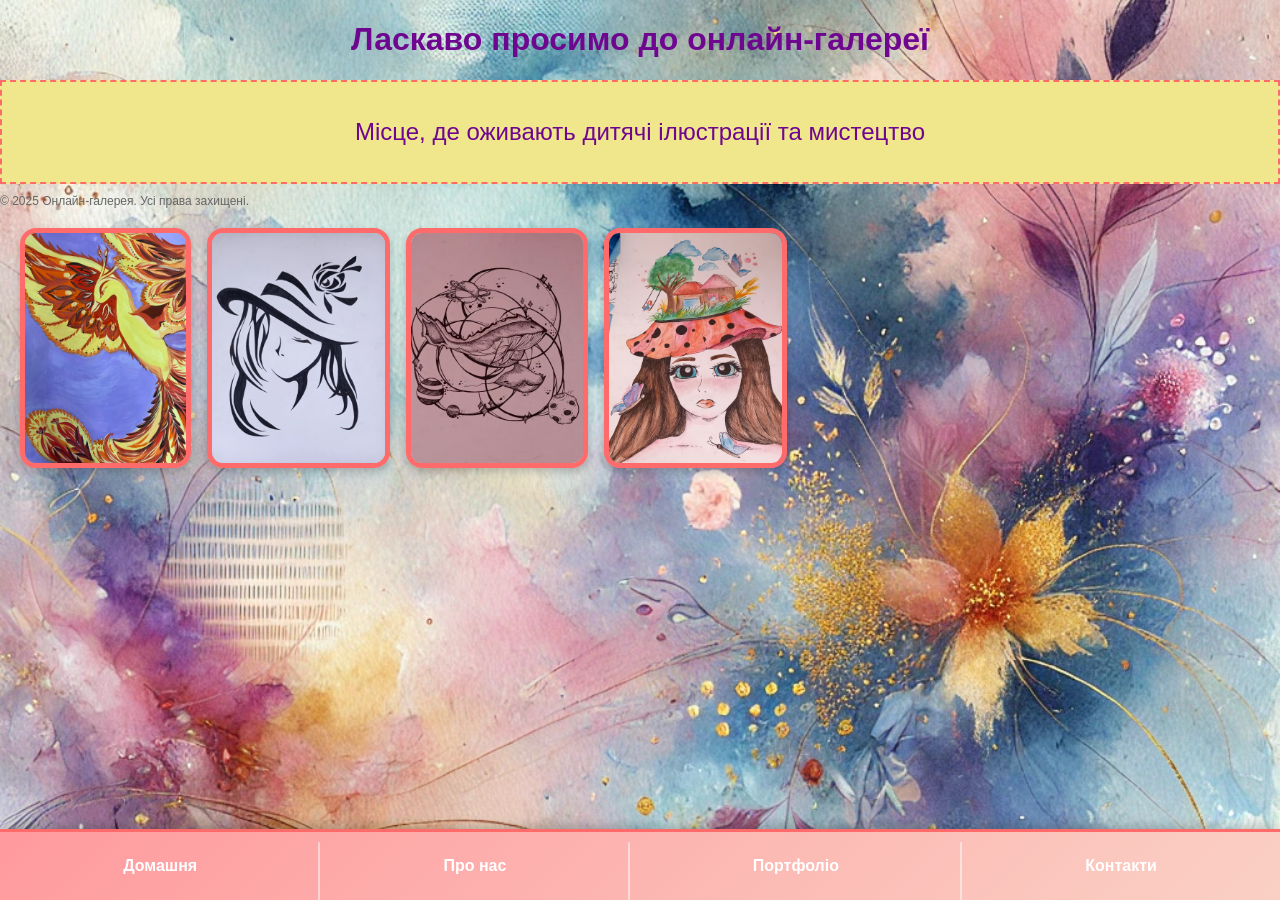
==== index.html @ 9abbc2fa "Оформлення портфоліо" ====
<!DOCTYPE html>
<html lang="uk">
<head>
    <meta charset="UTF-8">
    <meta name="viewport" content="width=device-width, initial-scale=1.0">
    <title>Головна | Онлайн-галерея</title>
    <link rel="stylesheet" href="css/style.css">
</head>
<body>
    <header>
        <h1>Ласкаво просимо до <span class="highlight">онлайн-галереї</span></h1>
    </header>
    
    <section class="hero">
        <p>Місце, де оживають дитячі ілюстрації та мистецтво</p>
    </section>
    
    <footer>
        <nav class="bottom-nav">
            <ul>
                <li><a href="/index.html">Домашня</a></li>
                <li><a href="/pages/about/about.html">Про нас</a></li>
                <li><a href="/pages/portfolio/portfolio.html">Портфоліо</a></li>
                <li><a href="/pages/contact/contact.html">Контакти</a></li> 
            </ul>
        </nav>
        <p class="footer-text">&copy; 2025 Онлайн-галерея. Усі права захищені.</p>
    </footer>

    <div class="pictures">
        <img src="assets/images/picture.1.jpg">
        <img src="assets/images/picture.2.jpg">
        <img src="assets/images/picture.3.jpg">
        <img src="assets/images/picture.4.jpg">
    </div>
</body>
</html>
---- css/style.css ----
body {
    font-family: 'Poppins', sans-serif;
    margin: 0;
    padding: 0;
    background: url('/assets/images/picture.5.webp') no-repeat center center fixed;
    background-size: cover;
    background-color: rgba(255, 255, 255, 0.859); /* Додає білу прозорість */
}




header {
    text-align: center;
    color: #6f068f; 
    font-family: 'Comic Sans MS', cursive, sans-serif;
}


.hero {
    display: flex;
    justify-content: center; 
    align-items: center; 
    margin: 10px 0;
    height: 100px; 
    background-color: #f0e68c; 
    font-family: 'Comic Sans MS', cursive, sans-serif; 
    font-size: 24px; 
    color: #6f068f; 
    border: 2px dashed #ff6b6b; 
}





.footer-text {
    font-size: 12px;
    color: #666;
    text-align: light;
    margin-top: 5px;
}


.pictures {
     display: flex;
    height: 15rem;
    width: 15rem;
    justify-content: left;
    gap: 1rem;
    margin: 20px;
}



.pictures img {
    flex: 1;
    border-radius: 1rem;
    transition: all .4s ease; 
    border: 5px solid #ff6b6b; 



    box-shadow: 0 4px 8px rgba(0, 0, 0, 0.2);
}

.pictures img:hover {

    transform: scale(1.1); 


    box-shadow: 0 8px 16px rgba(0, 0, 0, 0.3); 



}


/* Нижня панель */
.bottom-nav {
    position: fixed;
    bottom: 0;
    left: 0;
    width: 100%;
    background: linear-gradient(135deg, #ff9a9e, #fad0c4);
    display: flex;
    justify-content: center;
    padding: 15px 0;
    box-shadow: 0 -4px 10px rgba(0, 0, 0, 0.2);
    border-top: 3px solid #ff6b6b;
}

.bottom-nav ul {
    list-style: none;
    display: flex;
    justify-content: space-around;
    width: 100%;
    padding: 0;
    margin: 0;
}

.bottom-nav li {
    text-align: center;
    flex-grow: 1;
    position: relative;
}

.bottom-nav a {
    text-decoration: none;
    color: #fff;
    font-size: 16px;
    font-weight: 600;
    transition: all 0.3s ease-in-out;
    padding: 10px 15px;
    display: inline-block;
    border-radius: 8px;
}

/* Анімація при наведенні */
.bottom-nav a:hover {
    background-color: #f0e68cc6; 
    transform: scale(1.05);
    box-shadow: 0 4px 8px rgba(0, 0, 0, 0.2);
}

/* вертикальні роздільники */
.bottom-nav li:not(:last-child)::after {
    content: "";
    position: absolute;
    top: 50%;
    right: 0;
    transform: translateY(-30%);
    height: 210%;
    width: 2px;
    background: rgba(255, 255, 255, 0.5);
    border-radius: 2px;
}
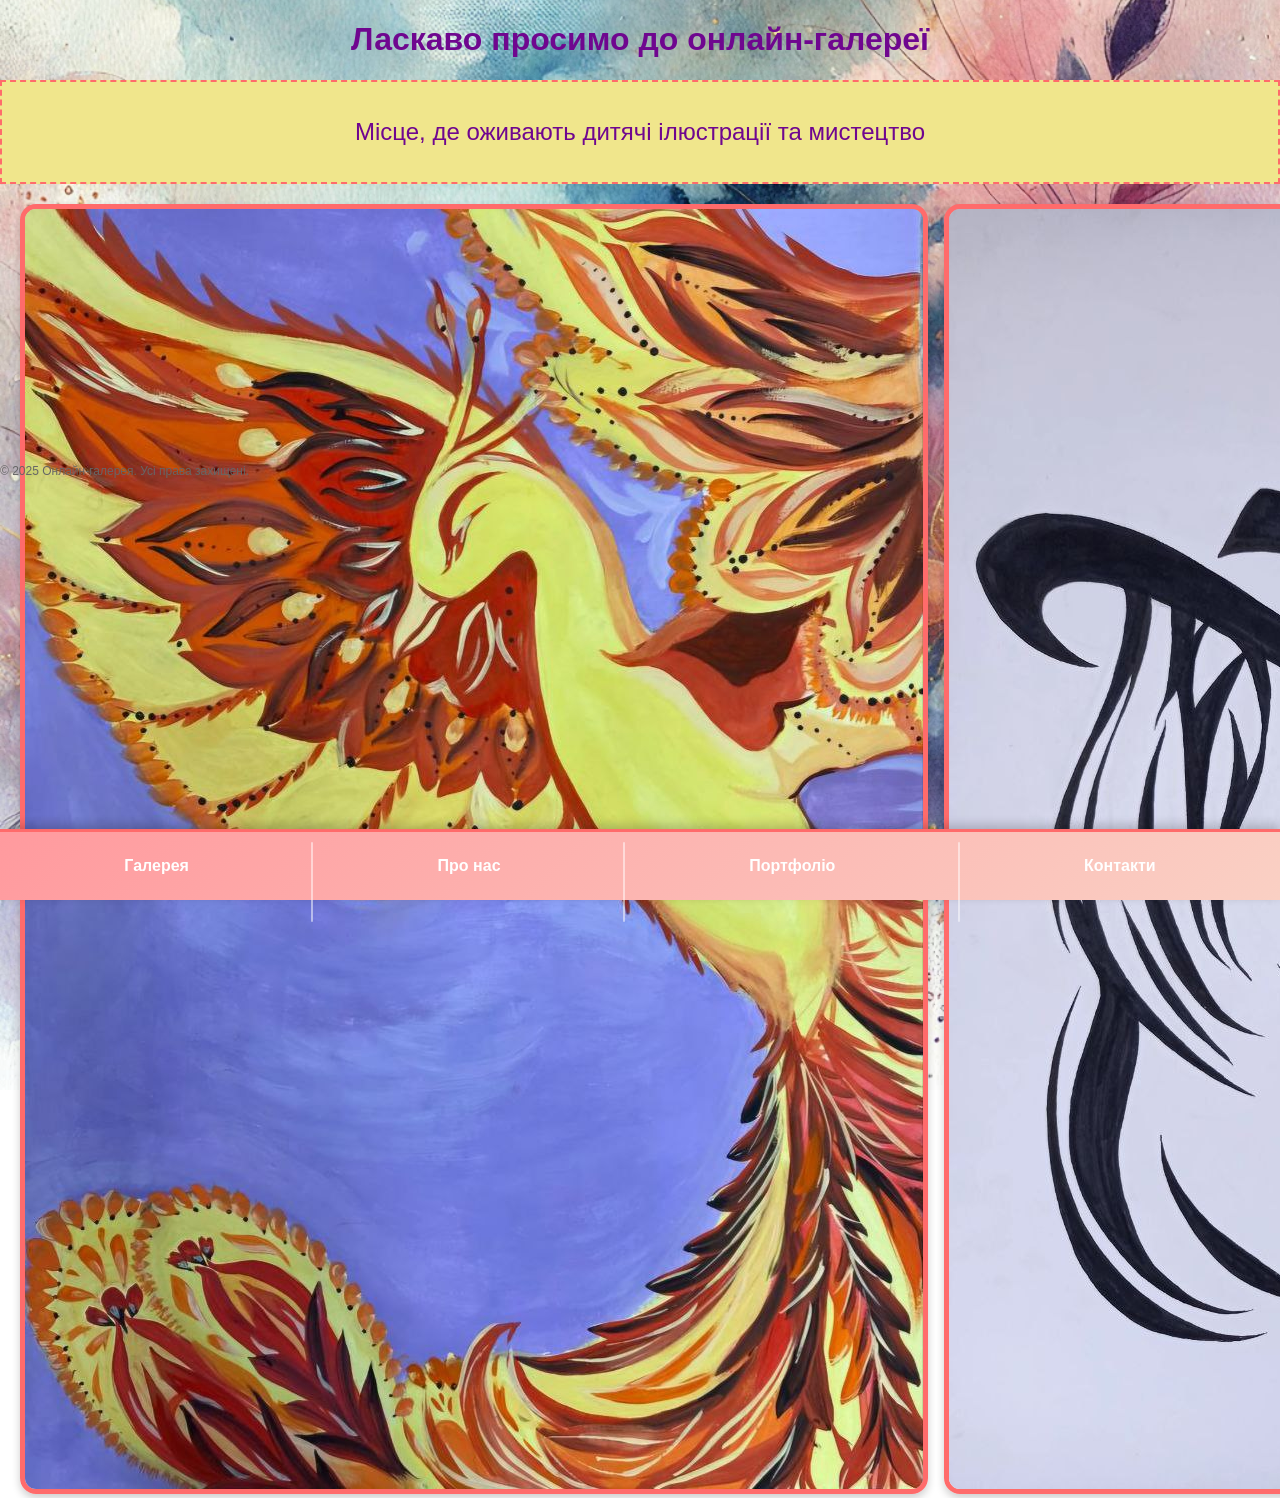
==== commit 955b6b3d: "Додання картин, оформлення портфоліо та головної сторінки" ====
--- a/index.html
+++ b/index.html
@@ -8,30 +8,38 @@
 </head>
 <body>
     <header>
-        <h1>Ласкаво просимо до <span class="highlight">онлайн-галереї</span></h1>
+        <h1>Ласкаво просимо до онлайн-галереї</span></h1>
     </header>
     
     <section class="hero">
         <p>Місце, де оживають дитячі ілюстрації та мистецтво</p>
     </section>
     
+    <div class="pictures">
+        <a href="/pages/picture.1/picture.html">
+            <img src="/assets/images/picture.1.jpg" alt="Картина 1">
+        </a>
+        <a href="/pages/picture.2/picture.html">
+            <img src="/assets/images/picture.2.jpg" alt="Картина 2">
+        </a>
+        <a href="/pages/picture.3/picture.html">
+            <img src="/assets/images/picture.3.jpg" alt="Картина 3">
+        </a>
+        <a href="/pages/picture.4/picture.html">
+            <img src="/assets/images/picture.4.jpg" alt="Картина 4">
+        </a>
+    </div>
+    
     <footer>
         <nav class="bottom-nav">
             <ul>
-                <li><a href="/index.html">Домашня</a></li>
+                <li><a href="/index.html">Галерея</a></li>
                 <li><a href="/pages/about/about.html">Про нас</a></li>
                 <li><a href="/pages/portfolio/portfolio.html">Портфоліо</a></li>
-                <li><a href="/pages/contact/contact.html">Контакти</a></li> 
+                <li><a href="/pages/contact/contact.html">Контакти</a></li>
             </ul>
         </nav>
         <p class="footer-text">&copy; 2025 Онлайн-галерея. Усі права захищені.</p>
     </footer>
-
-    <div class="pictures">
-        <img src="assets/images/picture.1.jpg">
-        <img src="assets/images/picture.2.jpg">
-        <img src="assets/images/picture.3.jpg">
-        <img src="assets/images/picture.4.jpg">
-    </div>
 </body>
 </html>
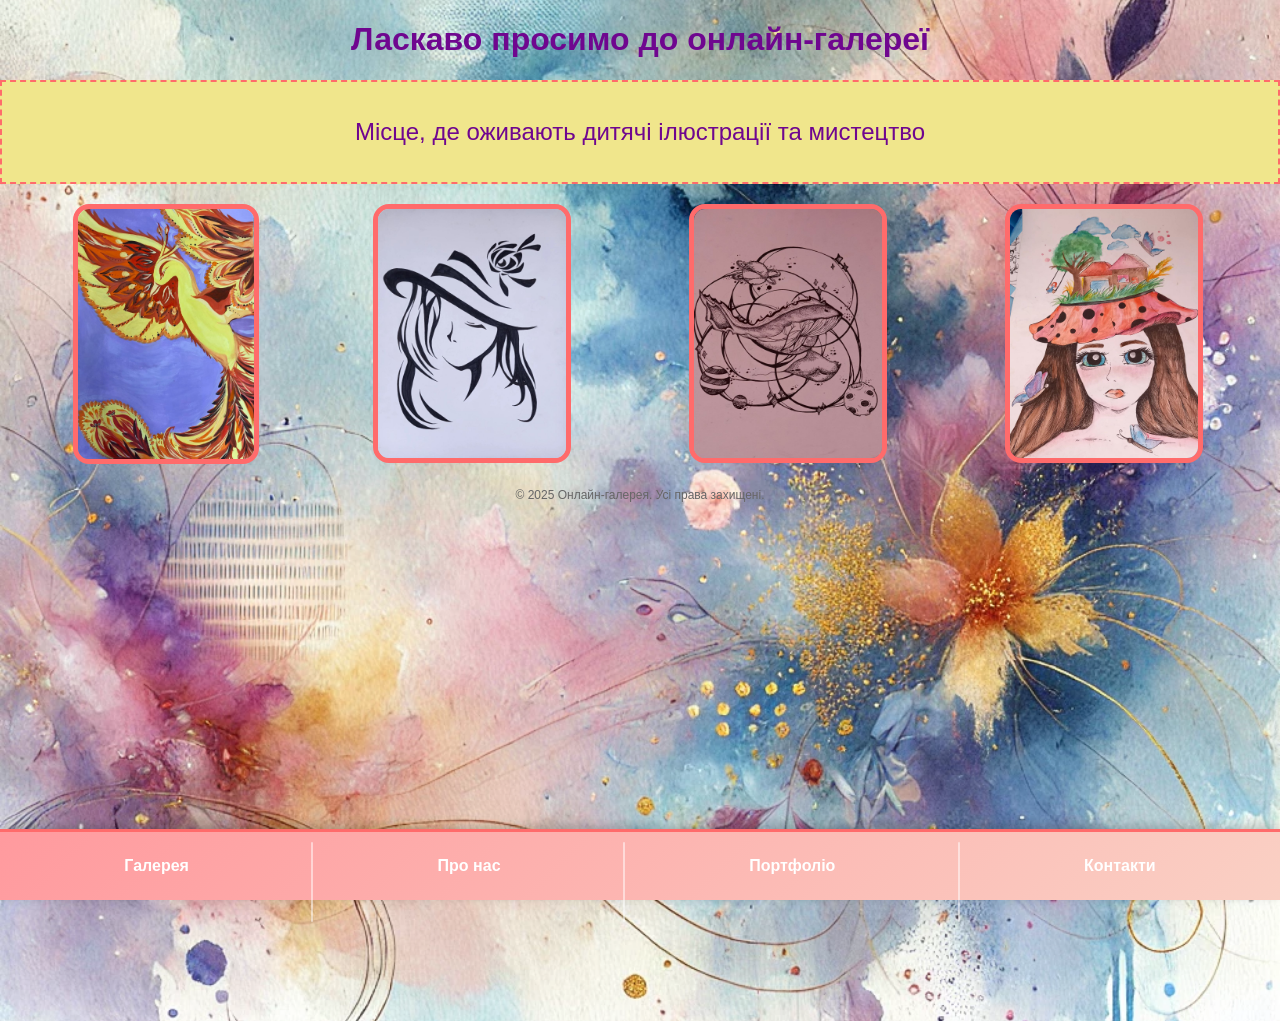
==== commit 5cb553ef: "Покращення дизайну портфоліо" ====
--- a/index.html
+++ b/index.html
@@ -15,6 +15,15 @@
         <p>Місце, де оживають дитячі ілюстрації та мистецтво</p>
     </section>
     
+
+    <section class="gallery-container">
+        <section class="gallery" id="gallery">
+          
+        </section>
+    </section>
+    
+
+
     <div class="pictures">
         <a href="/pages/picture.1/picture.html">
             <img src="/assets/images/picture.1.jpg" alt="Картина 1">
@@ -42,4 +51,4 @@
         <p class="footer-text">&copy; 2025 Онлайн-галерея. Усі права захищені.</p>
     </footer>
 </body>
-</html>
+</html>
--- a/css/style.css
+++ b/css/style.css
@@ -1,12 +1,14 @@
-
 body {
     font-family: 'Poppins', sans-serif;
     margin: 0;
     padding: 0;
     background: url('/assets/images/picture.5.webp') no-repeat center center fixed;
+    text-align: center;
     background-size: cover;
-    background-color: rgba(255, 255, 255, 0.859); /* Додає білу прозорість */
+    min-height: 100vh; 
+    padding-bottom: 100px;
 }
+
 
 
 
@@ -33,8 +35,6 @@
 
 
 
-
-
 .footer-text {
     font-size: 12px;
     color: #666;
@@ -44,37 +44,24 @@
 
 
 .pictures {
-     display: flex;
-    height: 15rem;
-    width: 15rem;
+    display: flex;
     justify-content: left;
-    gap: 1rem;
+    gap: 0.25rem;
     margin: 20px;
 }
 
-
-
 .pictures img {
-    flex: 1;
+    max-width: 60%; 
+    height: auto; 
     border-radius: 1rem;
-    transition: all .4s ease; 
-    border: 5px solid #ff6b6b; 
-
-
-
-    box-shadow: 0 4px 8px rgba(0, 0, 0, 0.2);
+    transition: all .4s ease;
+    border: 5px solid #ff6b6b;
 }
 
 .pictures img:hover {
+    transform: scale(1.1);
+}
 
-    transform: scale(1.1); 
-
-
-    box-shadow: 0 8px 16px rgba(0, 0, 0, 0.3); 
-
-
-
-}
 
 
 /* Нижня панель */
@@ -89,6 +76,7 @@
     padding: 15px 0;
     box-shadow: 0 -4px 10px rgba(0, 0, 0, 0.2);
     border-top: 3px solid #ff6b6b;
+    z-index: 10;
 }
 
 .bottom-nav ul {
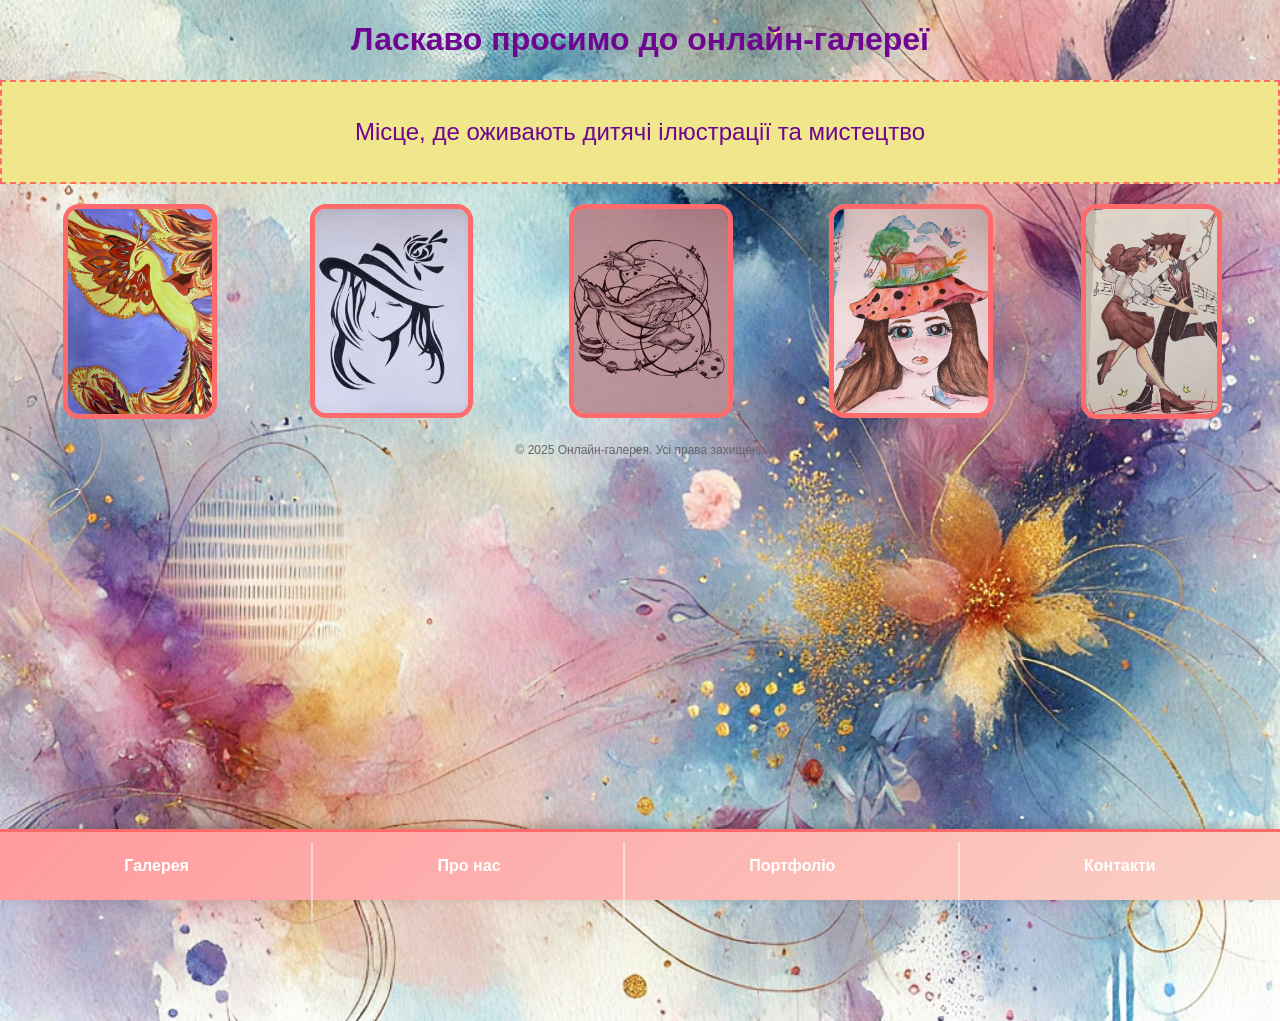
==== commit 90b8149e: "Додання картин" ====
--- a/index.html
+++ b/index.html
@@ -37,6 +37,11 @@
         <a href="/pages/picture.4/picture.html">
             <img src="/assets/images/picture.4.jpg" alt="Картина 4">
         </a>
+        <a href="/pages/picture.5/picture.html">
+            <img src="/assets/images/picture.8.jpg" alt="Картина 5">
+        </a>
+      
+       
     </div>
     
     <footer>
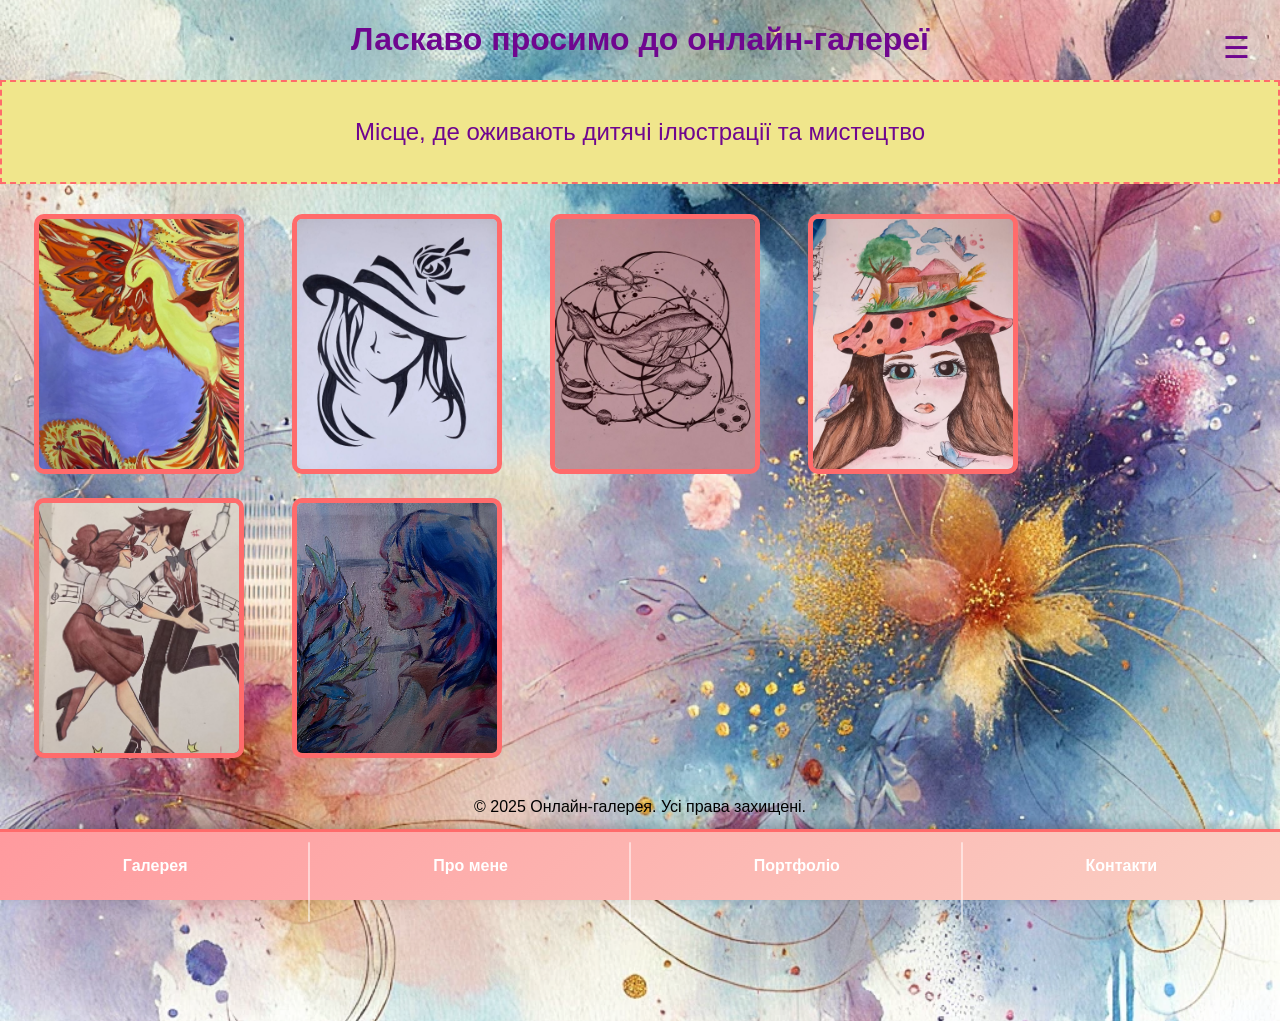
==== commit ff6e6747: "Бургерне меню" ====
--- a/index.html
+++ b/index.html
@@ -5,24 +5,20 @@
     <meta name="viewport" content="width=device-width, initial-scale=1.0">
     <title>Головна | Онлайн-галерея</title>
     <link rel="stylesheet" href="css/style.css">
+    <script defer src="galery.js"></script>
 </head>
 <body>
     <header>
-        <h1>Ласкаво просимо до онлайн-галереї</span></h1>
+        <h1>Ласкаво просимо до онлайн-галереї</h1>
     </header>
     
     <section class="hero">
         <p>Місце, де оживають дитячі ілюстрації та мистецтво</p>
     </section>
-    
 
     <section class="gallery-container">
-        <section class="gallery" id="gallery">
-          
-        </section>
+        <section class="gallery" id="gallery"></section>
     </section>
-    
-
 
     <div class="pictures">
         <a href="/pages/picture.1/picture.html">
@@ -40,15 +36,29 @@
         <a href="/pages/picture.5/picture.html">
             <img src="/assets/images/picture.8.jpg" alt="Картина 5">
         </a>
-      
-       
+        <a href="/pages/picture.6/picture.html">
+            <img src="/assets/images/picture.7.jpg" alt="Картина 6">
+        </a>
     </div>
     
+    <nav class="burger-menu">
+        <button class="burger-btn" onclick="toggleMenu()">&#9776;</button>
+        <div class="burger-nav" id="burgerNav">
+            <button class="close-btn" onclick="toggleMenu()">×</button>
+            <ul>
+                <li><a href="/index.html">Галерея</a></li>
+                <li><a href="/pages/about/about.html">Про мене</a></li>
+                <li><a href="/pages/portfolio/portfolio.html">Портфоліо</a></li>
+                <li><a href="/pages/contact/contact.html">Контакти</a></li>
+            </ul>
+        </div>
+    </nav>
+
     <footer>
         <nav class="bottom-nav">
             <ul>
                 <li><a href="/index.html">Галерея</a></li>
-                <li><a href="/pages/about/about.html">Про нас</a></li>
+                <li><a href="/pages/about/about.html">Про мене</a></li>
                 <li><a href="/pages/portfolio/portfolio.html">Портфоліо</a></li>
                 <li><a href="/pages/contact/contact.html">Контакти</a></li>
             </ul>
@@ -56,4 +66,4 @@
         <p class="footer-text">&copy; 2025 Онлайн-галерея. Усі права захищені.</p>
     </footer>
 </body>
-</html>+</html>
--- a/css/style.css
+++ b/css/style.css
@@ -9,16 +9,11 @@
     padding-bottom: 100px;
 }
 
-
-
-
-
 header {
     text-align: center;
     color: #6f068f; 
     font-family: 'Comic Sans MS', cursive, sans-serif;
 }
-
 
 .hero {
     display: flex;
@@ -33,36 +28,31 @@
     border: 2px dashed #ff6b6b; 
 }
 
-
-
-.footer-text {
-    font-size: 12px;
-    color: #666;
-    text-align: light;
-    margin-top: 5px;
-}
-
-
 .pictures {
     display: flex;
-    justify-content: left;
-    gap: 0.25rem;
-    margin: 20px;
+    flex-wrap: wrap; 
+    justify-content: left; 
+    gap: 20px; 
+    padding: 20px;
+}
+
+.pictures a {
+    flex: 1 1 calc(20% - 10px); 
+    max-width: calc(20% - 10px);
 }
 
 .pictures img {
-    max-width: 60%; 
-    height: auto; 
-    border-radius: 1rem;
-    transition: all .4s ease;
+    width: 200px; 
+    height: 250px; 
+    object-fit: cover; 
+    border-radius: 10px;
+    transition: transform 0.3s ease-in-out;
     border: 5px solid #ff6b6b;
 }
 
 .pictures img:hover {
-    transform: scale(1.1);
-}
-
-
+    transform: scale(1.05);
+}
 
 /* Нижня панель */
 .bottom-nav {
@@ -105,13 +95,17 @@
     border-radius: 8px;
 }
 
-/* Анімація при наведенні */
 .bottom-nav a:hover {
     background-color: #f0e68cc6; 
     transform: scale(1.05);
+}
+
+/* Анімація при наведенні */
+.bottom-nav a:hover {
+    background-color: #f0e68cc6;
+    transform: scale(1.05);
     box-shadow: 0 4px 8px rgba(0, 0, 0, 0.2);
 }
-
 /* вертикальні роздільники */
 .bottom-nav li:not(:last-child)::after {
     content: "";
@@ -124,3 +118,130 @@
     background: rgba(255, 255, 255, 0.5);
     border-radius: 2px;
 }
+
+
+
+.burger-menu {
+    position: fixed;
+    top: 20px;
+    right: 20px;
+    z-index: 100;
+}
+
+.burger-btn {
+    font-size: 30px;
+    background: none;
+    border: none;
+    color: #6f068f;
+    cursor: pointer;
+    padding: 10px;
+    border-radius: 50%;
+    box-shadow: 0 2px 10px rgba(0, 0, 0, 0.1);
+    transition: transform 0.3s ease;
+}
+
+.burger-btn:hover {
+    transform: rotate(90deg);
+}
+
+/* Бокове меню */
+.burger-nav {
+    position: fixed;
+    top: 0;
+    right: -100%; 
+    width: 70%;
+    max-width: 400px;
+    height: 100%;
+    background: linear-gradient(135deg, #ff9a9e, #fad0c4);
+    z-index: 200;
+    padding: 20px;
+    box-sizing: border-box;
+    box-shadow: -5px 0 15px rgba(0, 0, 0, 0.2);
+    transition: right 0.3s ease;
+}
+
+
+.burger-nav.active {
+    right: 0;
+}
+
+
+.burger-nav .close-btn {
+    position: absolute;
+    top: 20px;
+    right: 20px;
+    font-size: 30px;
+    background: none;
+    border: none;
+    color: #6f068f;
+    cursor: pointer;
+    transition: transform 0.2s ease;
+}
+
+.burger-nav .close-btn:hover {
+    transform: rotate(90deg);
+}
+
+/* Список навігації */
+.burger-nav ul {
+    list-style: none;
+    padding: 0;
+    margin-top: 50px;
+    display: flex;
+    flex-direction: column;
+    gap: 20px;
+}
+
+.burger-nav li {
+    text-align: left;
+    padding: 10px 0;
+    border-bottom: 2px solid #ff6b6b;
+}
+
+.burger-nav li:last-child {
+    border-bottom: none;
+}
+
+.burger-nav a {
+    text-decoration: none;
+    color: #fff;
+    font-size: 20px;
+    font-weight: bold;
+    padding: 10px;
+    border-radius: 5px;
+}
+
+.burger-nav a:hover {
+    background: #f0e68c;
+    color: #6f068f;
+    transform: translateX(5px);
+}
+
+
+
+
+@media (max-width: 1024px) {
+    .pictures a {
+        flex: 1 1 calc(33.333% - 10px); 
+        max-width: calc(33.333% - 10px);
+    }
+}
+
+@media (max-width: 768px) {
+    .pictures a {
+        flex: 1 1 calc(50% - 10px); 
+        max-width: calc(50% - 10px);
+    }
+}
+
+@media (max-width: 480px) {
+    .pictures a {
+        flex: 1 1 100%; 
+        max-width: 100%;
+    }
+    
+    .pictures img {
+        width: 100%; 
+        height: auto; 
+    }
+}
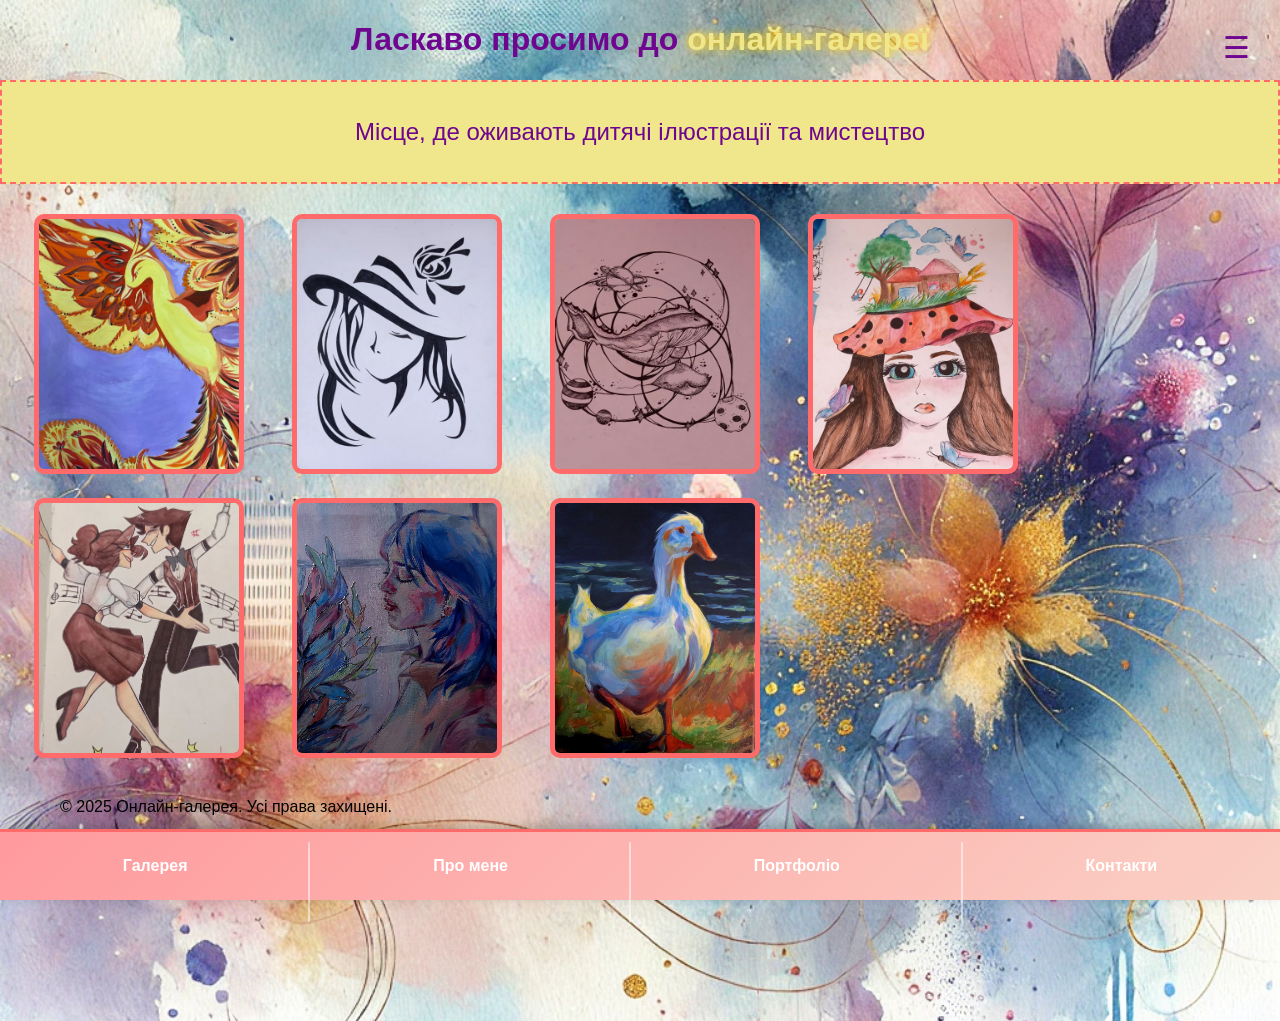
==== commit 41711fe3: "Покращення дизайну картин" ====
--- a/index.html
+++ b/index.html
@@ -5,11 +5,11 @@
     <meta name="viewport" content="width=device-width, initial-scale=1.0">
     <title>Головна | Онлайн-галерея</title>
     <link rel="stylesheet" href="css/style.css">
-    <script defer src="galery.js"></script>
+    <link rel="stylesheet" href="/burger/burger.css"> 
 </head>
 <body>
     <header>
-        <h1>Ласкаво просимо до онлайн-галереї</h1>
+        <h1>Ласкаво просимо до <span class="highlight">онлайн-галереї</span></h1>
     </header>
     
     <section class="hero">
@@ -39,6 +39,11 @@
         <a href="/pages/picture.6/picture.html">
             <img src="/assets/images/picture.7.jpg" alt="Картина 6">
         </a>
+
+        <a href="/pages/picture.7/picture.html">
+            <img src="/assets/images/picture.9.jpg" alt="Картина 7">
+        </a>
+        
     </div>
     
     <nav class="burger-menu">
@@ -65,5 +70,7 @@
         </nav>
         <p class="footer-text">&copy; 2025 Онлайн-галерея. Усі права захищені.</p>
     </footer>
+
+    <script src="/burger/burger.js"></script>
 </body>
 </html>
--- a/css/style.css
+++ b/css/style.css
@@ -14,6 +14,19 @@
     color: #6f068f; 
     font-family: 'Comic Sans MS', cursive, sans-serif;
 }
+
+.highlight {
+    color: #f0e68c;
+    font-weight: bold;
+    text-shadow: 0 0 8px rgb(255, 204, 0);
+}
+
+
+footer {
+    text-align: left;
+    margin-left: 60px;
+}
+
 
 .hero {
     display: flex;
@@ -120,106 +133,6 @@
 }
 
 
-
-.burger-menu {
-    position: fixed;
-    top: 20px;
-    right: 20px;
-    z-index: 100;
-}
-
-.burger-btn {
-    font-size: 30px;
-    background: none;
-    border: none;
-    color: #6f068f;
-    cursor: pointer;
-    padding: 10px;
-    border-radius: 50%;
-    box-shadow: 0 2px 10px rgba(0, 0, 0, 0.1);
-    transition: transform 0.3s ease;
-}
-
-.burger-btn:hover {
-    transform: rotate(90deg);
-}
-
-/* Бокове меню */
-.burger-nav {
-    position: fixed;
-    top: 0;
-    right: -100%; 
-    width: 70%;
-    max-width: 400px;
-    height: 100%;
-    background: linear-gradient(135deg, #ff9a9e, #fad0c4);
-    z-index: 200;
-    padding: 20px;
-    box-sizing: border-box;
-    box-shadow: -5px 0 15px rgba(0, 0, 0, 0.2);
-    transition: right 0.3s ease;
-}
-
-
-.burger-nav.active {
-    right: 0;
-}
-
-
-.burger-nav .close-btn {
-    position: absolute;
-    top: 20px;
-    right: 20px;
-    font-size: 30px;
-    background: none;
-    border: none;
-    color: #6f068f;
-    cursor: pointer;
-    transition: transform 0.2s ease;
-}
-
-.burger-nav .close-btn:hover {
-    transform: rotate(90deg);
-}
-
-/* Список навігації */
-.burger-nav ul {
-    list-style: none;
-    padding: 0;
-    margin-top: 50px;
-    display: flex;
-    flex-direction: column;
-    gap: 20px;
-}
-
-.burger-nav li {
-    text-align: left;
-    padding: 10px 0;
-    border-bottom: 2px solid #ff6b6b;
-}
-
-.burger-nav li:last-child {
-    border-bottom: none;
-}
-
-.burger-nav a {
-    text-decoration: none;
-    color: #fff;
-    font-size: 20px;
-    font-weight: bold;
-    padding: 10px;
-    border-radius: 5px;
-}
-
-.burger-nav a:hover {
-    background: #f0e68c;
-    color: #6f068f;
-    transform: translateX(5px);
-}
-
-
-
-
 @media (max-width: 1024px) {
     .pictures a {
         flex: 1 1 calc(33.333% - 10px); 
--- a/burger/burger.css
+++ b/burger/burger.css
@@ -0,0 +1,95 @@
+.burger-menu {
+    position: fixed;
+    top: 20px;
+    right: 20px;
+    z-index: 100;
+}
+
+.burger-btn {
+    font-size: 30px;
+    background: none;
+    border: none;
+    color: #6f068f;
+    cursor: pointer;
+    padding: 10px;
+    border-radius: 50%;
+    box-shadow: 0 2px 10px rgba(0, 0, 0, 0.1);
+    transition: transform 0.3s ease;
+}
+
+.burger-btn:hover {
+    transform: rotate(90deg);
+}
+
+/* Бокове меню */
+.burger-nav {
+    position: fixed;
+    top: 0;
+    right: -100%; 
+    width: 70%;
+    max-width: 400px;
+    height: 100%;
+    background: linear-gradient(135deg, #ff9a9e, #fad0c4);
+    z-index: 200;
+    padding: 20px;
+    box-sizing: border-box;
+    box-shadow: -5px 0 15px rgba(0, 0, 0, 0.2);
+    transition: right 0.3s ease;
+}
+
+
+.burger-nav.active {
+    right: 0;
+}
+
+
+.burger-nav .close-btn {
+    position: absolute;
+    top: 20px;
+    right: 20px;
+    font-size: 30px;
+    background: none;
+    border: none;
+    color: #6f068f;
+    cursor: pointer;
+    transition: transform 0.2s ease;
+}
+
+.burger-nav .close-btn:hover {
+    transform: rotate(90deg);
+}
+
+/* Список навігації */
+.burger-nav ul {
+    list-style: none;
+    padding: 0;
+    margin-top: 50px;
+    display: flex;
+    flex-direction: column;
+    gap: 20px;
+}
+
+.burger-nav li {
+    text-align: left;
+    padding: 10px 0;
+    border-bottom: 2px solid #ff6b6b;
+}
+
+.burger-nav li:last-child {
+    border-bottom: none;
+}
+
+.burger-nav a {
+    text-decoration: none;
+    color: #fff;
+    font-size: 20px;
+    font-weight: bold;
+    padding: 10px;
+    border-radius: 5px;
+}
+
+.burger-nav a:hover {
+    background: #f0e68c;
+    color: #6f068f;
+    transform: translateX(5px);
+}
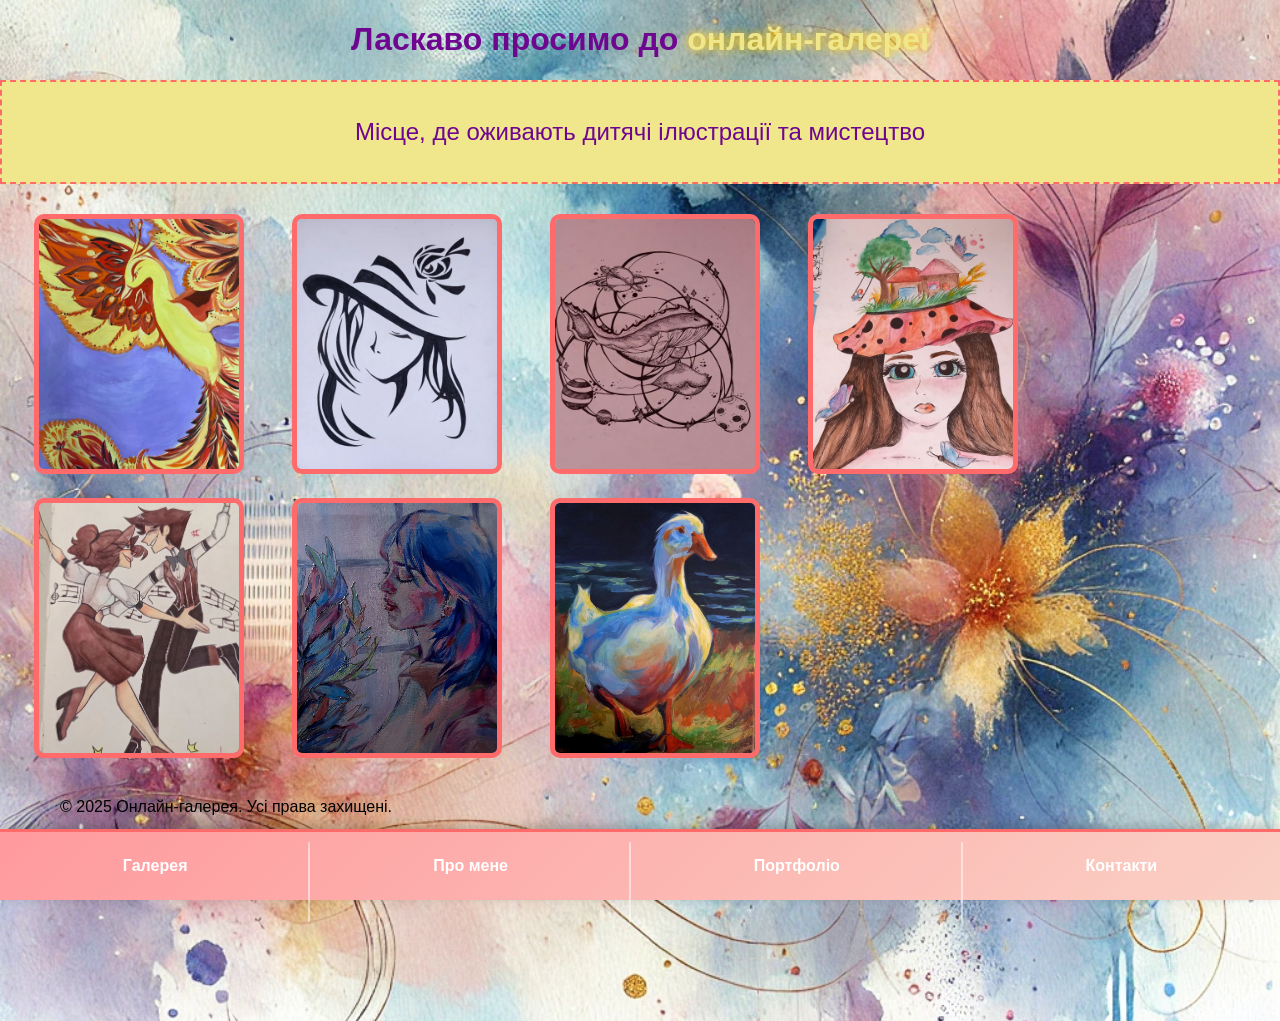
==== commit a40e151e: "Вдосконалення бургерного меню" ====
--- a/index.html
+++ b/index.html
@@ -5,7 +5,7 @@
     <meta name="viewport" content="width=device-width, initial-scale=1.0">
     <title>Головна | Онлайн-галерея</title>
     <link rel="stylesheet" href="css/style.css">
-    <link rel="stylesheet" href="/burger/burger.css"> 
+    <link rel="stylesheet" href="burger/burger.css"> 
 </head>
 <body>
     <header>
@@ -39,17 +39,15 @@
         <a href="/pages/picture.6/picture.html">
             <img src="/assets/images/picture.7.jpg" alt="Картина 6">
         </a>
-
         <a href="/pages/picture.7/picture.html">
             <img src="/assets/images/picture.9.jpg" alt="Картина 7">
         </a>
-        
     </div>
-    
+
     <nav class="burger-menu">
-        <button class="burger-btn" onclick="toggleMenu()">&#9776;</button>
+        <button class="burger-btn" onclick="toggleMenu()">☰</button>
         <div class="burger-nav" id="burgerNav">
-            <button class="close-btn" onclick="toggleMenu()">×</button>
+            <button class="close-btn" onclick="toggleMenu()">✖</button>
             <ul>
                 <li><a href="/index.html">Галерея</a></li>
                 <li><a href="/pages/about/about.html">Про мене</a></li>
@@ -71,6 +69,6 @@
         <p class="footer-text">&copy; 2025 Онлайн-галерея. Усі права захищені.</p>
     </footer>
 
-    <script src="/burger/burger.js"></script>
+    <script src="burger/burger.js"></script>
 </body>
 </html>
--- a/burger/burger.css
+++ b/burger/burger.css
@@ -3,6 +3,7 @@
     top: 20px;
     right: 20px;
     z-index: 100;
+    display: none; 
 }
 
 .burger-btn {
@@ -21,7 +22,6 @@
     transform: rotate(90deg);
 }
 
-/* Бокове меню */
 .burger-nav {
     position: fixed;
     top: 0;
@@ -37,11 +37,9 @@
     transition: right 0.3s ease;
 }
 
-
 .burger-nav.active {
     right: 0;
 }
-
 
 .burger-nav .close-btn {
     position: absolute;
@@ -59,7 +57,6 @@
     transform: rotate(90deg);
 }
 
-/* Список навігації */
 .burger-nav ul {
     list-style: none;
     padding: 0;
@@ -92,4 +89,72 @@
     background: #f0e68c;
     color: #6f068f;
     transform: translateX(5px);
-}+}
+
+.bottom-nav {
+    position: fixed;
+    bottom: 0;
+    left: 0;
+    width: 100%;
+    background: linear-gradient(135deg, #ff9a9e, #fad0c4);
+    display: flex;
+    justify-content: center;
+    padding: 15px 0;
+    box-shadow: 0 -4px 10px rgba(0, 0, 0, 0.2);
+    border-top: 3px solid #ff6b6b;
+}
+
+.bottom-nav ul {
+    list-style: none;
+    display: flex;
+    justify-content: space-around;
+    width: 100%;
+    padding: 0;
+    margin: 0;
+}
+
+.bottom-nav li {
+    text-align: center;
+    flex-grow: 1;
+    position: relative;
+}
+
+.bottom-nav a {
+    text-decoration: none;
+    color: #fff;
+    font-size: 16px;
+    font-weight: 600;
+    transition: all 0.3s ease-in-out;
+    padding: 10px 15px;
+    display: inline-block;
+    border-radius: 8px;
+}
+
+/* Анімація при наведенні */
+.bottom-nav a:hover {
+    background-color: #f0e68cc6;
+    transform: scale(1.05);
+    box-shadow: 0 4px 8px rgba(0, 0, 0, 0.2);
+}
+
+/* вертикальні роздільники */
+.bottom-nav li:not(:last-child)::after {
+    content: "";
+    position: absolute;
+    top: 50%;
+    right: 0;
+    transform: translateY(-30%);
+    height: 210%;
+    width: 2px;
+    background: rgba(255, 255, 255, 0.5);
+    border-radius: 2px;
+}
+
+@media (max-width: 768px) {
+    .burger-menu {
+        display: block;
+    }
+    .bottom-nav {
+        display: none;
+    }
+}
